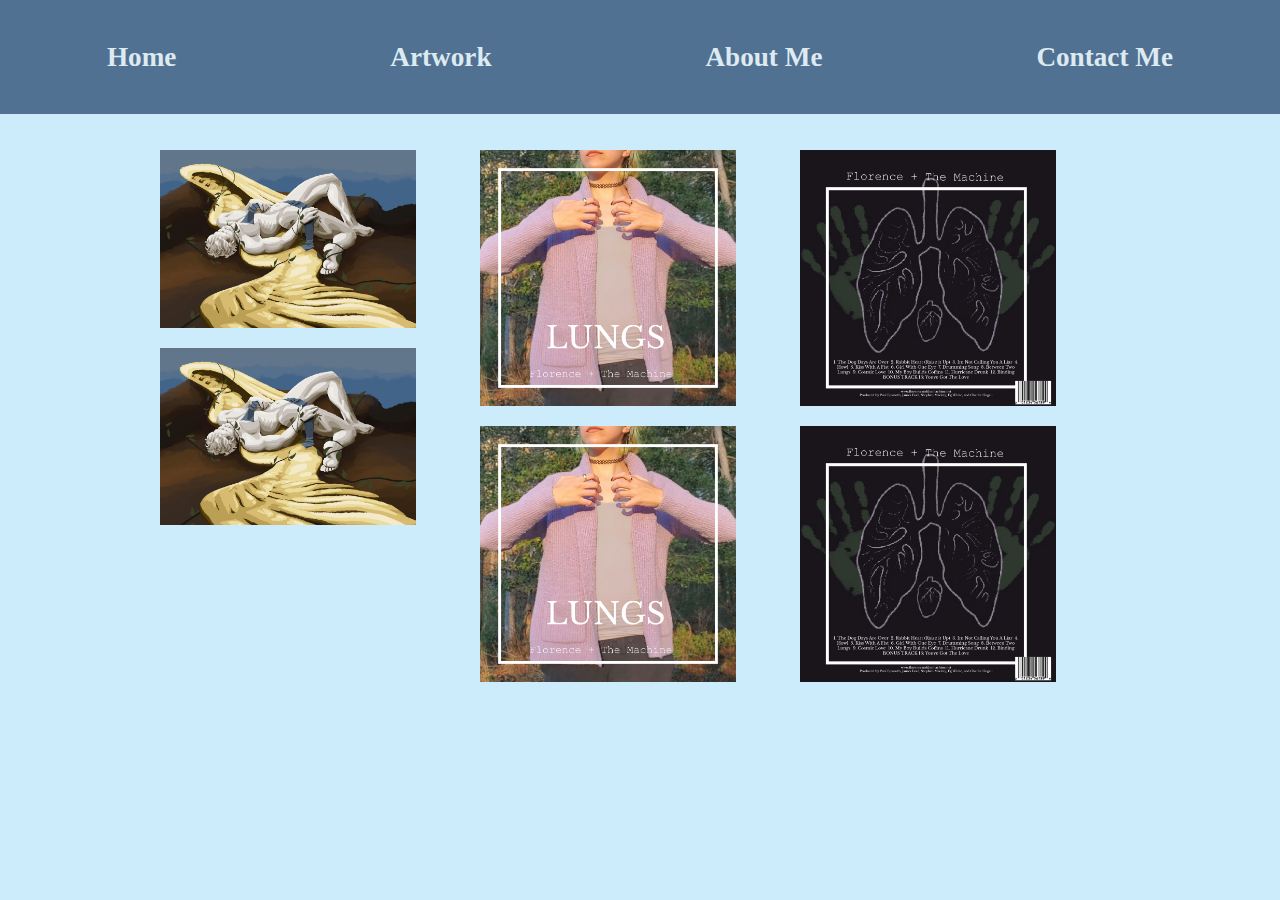
==== artwork.html @ 810c0e7c "add page" ====
<html>
    <head>
      <meta name="viewport" content="width=device-width, initial-scale=1">
      <script src="https://ajax.googleapis.com/ajax/libs/jquery/3.5.1/jquery.min.js"></script>
        <title>Mias Portfolio</title>
        <link rel="stylesheet" href="https://cdnjs.cloudflare.com/ajax/libs/animate.css/4.1.1/animate.min.css"/>
        <link rel="stylesheet" href="styles.css">
      
    </head>

<body>

    <!--Navigation bar-->
<div id="nav-placeholder"></div>
<script>
  $.get("nav.html", function(data){
      $("#nav-placeholder").replaceWith(data);
  });
</script>
<!--end of Navigation bar-->

<div id="container">
    <div class="top_spacer"></div>

 <div class="row">
    <div class="column">
         <div class="box-wrapper box1 hovereffect">
              <img class="art_img" src="assets/Fallen-Devil.jpg">
         </div>  
         <div class="box-wrapper box1 hovereffect">
          <a href="artwork.html"><img class="art_img" src="assets/Fallen-Devil.jpg"></a>
         </div>  
    </div>

    <div class="column">
         <div class="box-wrapper box2 hovereffect">
              <img class="art_img" src="assets/ACF.jpg">
         </div>  
         <div class="box-wrapper box2 hovereffect">
          <img class="art_img" src="assets/ACF.jpg">
         </div> 
    </div> 

    <div class="column">
         <div class="box-wrapper box3 hovereffect">
              <img class="art_img" src="assets/ACB.jpg">
         </div> 
         <div class="box-wrapper box3 hovereffect">
          <img class="art_img" src="assets/ACB.jpg">
         </div> 
    </div>
 </div>


</body>
</html>
---- styles.css ----
body, html {
  height: 100%;
  margin: 0;
  background: #cdecfb;
  background-size: cover;
  -webkit-background-size: cover;
  -moz-background-size: cover;
  -o-backround-size: cover;
}

h1 {
  position: relative;
  padding: 0;
  margin: 0;
  font-family: "Raleway", sans-serif;
  font-weight: 300;
  font-size: 40px;
  color: #080808;
  -webkit-transition: all 0.4s ease 0s;
  -o-transition: all 0.4s ease 0s;
  transition: all 0.4s ease 0s;
}

h1 span {
  display: block;
  font-size: 0.5em;
  line-height: 1.3;
}
h1 em {
  font-style: normal;
  font-weight: 600;
}

h3 {
  font-family: "Raleway", sans-serif;
}

p {
  font-family: "Raleway", sans-serif;
  font-size: 15px;
  color: rgb(46, 53, 53);
}
/* Style 8
   ----------------------------- */
   .eight h3 {
    text-align:center;
    color: #28659a;
    text-transform:capitalize;
    font-size:15px; letter-spacing:1px;
    
    display: grid;
    grid-template-columns: .25fr auto .25fr;
    grid-template-rows: 10px 0;
    grid-gap: 5px;
  }
  
  .eight h3:after,.eight h3:before {
    content: " ";
    display: block;
    border-bottom: 2px solid #28659a;
    background-color:#cdecfb;
  }

/* Style 9
   ----------------------------- */
   .nine h1 {
    text-align:center; 
    font-size:50px; 
    text-transform:uppercase; 
    color:#3b5e7d; 
    letter-spacing:1px;
    font-family:"Playfair Display", serif; 
    font-weight:400;
  }
  .nine h1 span {
    margin-top: 5px;
      font-size:28px; 
      color:#383562; 
      word-spacing:1px; 
      font-weight:normal; 
      letter-spacing:2px;
      text-transform: uppercase; 
      font-family:"Raleway", sans-serif; 
      font-weight:500;
  
      display: grid;
      grid-template-columns: 1fr max-content 1fr;
      grid-template-rows: 27px 0;
      grid-gap: 20px;
      align-items: center;
  }
  
  .nine h1 span:after,.nine h1 span:before {
      content: " ";
      display: block;
      border-bottom: 1px solid rgb(67, 100, 133);
      border-top: 1px solid rgb(67, 100, 133);
      height: 5px;
    background-color:#cdecfb;
  }
 /* end of style 9 */

#container {
  width: 960px;
  margin: auto;
}

/* 3 equal columns not in use */
.column {
  float: left;
  width: 33.33%;

  
}

/* Clear floats after the columns not in use */
.row:after {
  content: "";
  display: table;
  clear: both;
}

/* Responsive layout - when the screen is less than 600px wide, make the three columns stack on top of each other instead of next to each other not in use */
@media screen and (max-width: 600px) {
  .column {
    width: 100%;
  }
} 

/* start of nav */
nav{
  display: inline-block;
  margin: auto;
  position: fixed;
  width: 100%;
  top:0;
  z-index:10;
  font-family: Cambria, Cochin, Georgia, Times, 'Times New Roman', serif;
  font-weight: 600;
  text-transform: capitalize;
  background-color: rgb(67, 100, 133);
  opacity: 90%;
}
nav ul {
  padding:0;
  display:flex;
}
nav li {
  margin-left: auto;
  margin-right: auto;
  list-style-type: none;
  padding: 2%;
  font-size: 1.7em;
}
nav li a {
  color:rgb(239, 250, 252);
  font-weight: 600;
  opacity: 0.9;
  text-decoration: none;
  transition: .3s;
}
nav li a:hover {
  color:#7bc2e0;
  opacity: 1;
  text-decoration: none;
}
/* end of nav */


.icon {
  width: 15%;
  padding-bottom: 15px;
}
.page-title {
  color: rgb(58, 70, 130);
  text-align: center;
  padding-top: 150px;
  height: 350px;
  width: 100%;
}

.hero {
width: 960px;
height: 300px;
padding: 20px 0 20px 0;
}

img:hover {
  -webkit-filter: drop-shadow(0 1px 1px rgba(0, 0, 0, 0.2)); /* Chrome, Safari, Opera */
  filter: drop-shadow(0 1px 1px rgba(0, 0, 0, 0.2));
}

/* styling for links */
a:link {
  color:rgb(239, 250, 252);
}
a:hover {
  color: rgb(127, 246, 255);
}
/* end of link styling */

.center {
  display: block;
  margin-left: auto;
  margin-right: auto;
  width: 20%;
}

.art_img {
  width: 80%;
  padding-bottom: 20px;
}

.descript {
  text-align: center;
  padding-top: 20px;
}

.face {
  width: 300px;
}

.textwrap {
  float: right;
  margin: 10px;
}

.top_spacer {
  padding-top: 150px;
}
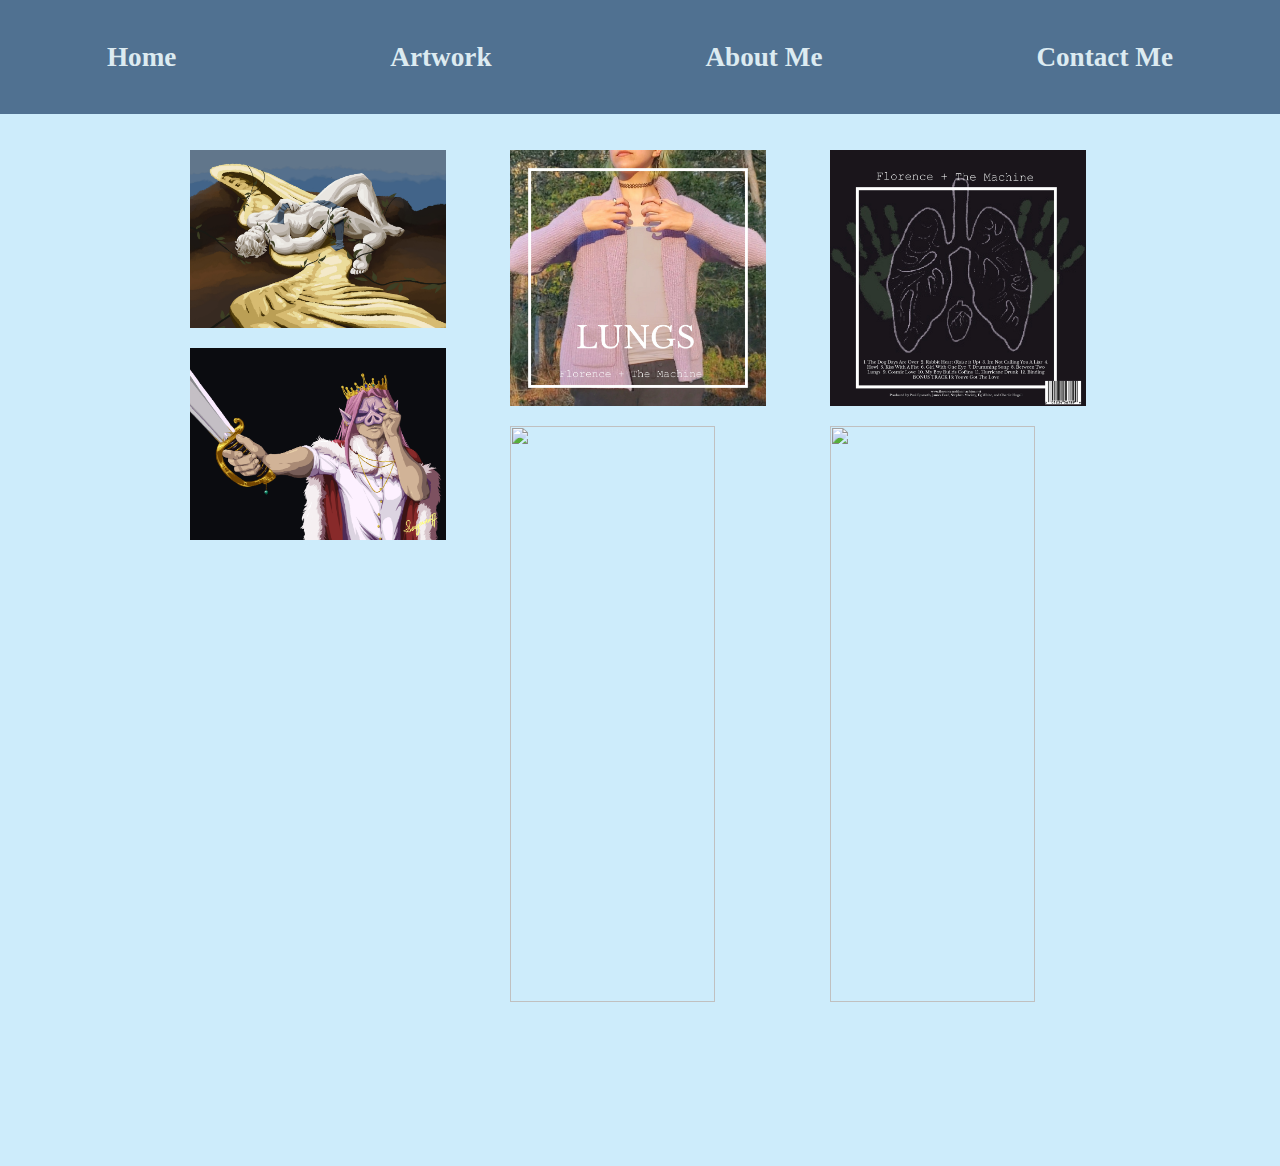
==== commit 43288098: "Saves" ====
--- a/artwork.html
+++ b/artwork.html
@@ -28,7 +28,7 @@
               <img class="art_img" src="assets/Fallen-Devil.jpg">
          </div>  
          <div class="box-wrapper box1 hovereffect">
-          <a href="artwork.html"><img class="art_img" src="assets/Fallen-Devil.jpg"></a>
+          <img class="art_img" src="assets/Techno!.jpg">
          </div>  
     </div>
 
@@ -37,7 +37,7 @@
               <img class="art_img" src="assets/ACF.jpg">
          </div>  
          <div class="box-wrapper box2 hovereffect">
-          <img class="art_img" src="assets/ACF.jpg">
+          <img class="art_img" src="assets/DDP1.svg">
          </div> 
     </div> 
 
@@ -46,7 +46,7 @@
               <img class="art_img" src="assets/ACB.jpg">
          </div> 
          <div class="box-wrapper box3 hovereffect">
-          <img class="art_img" src="assets/ACB.jpg">
+          <img class="art_img" src="assets/DDP2.svg">
          </div> 
     </div>
  </div>
--- a/styles.css
+++ b/styles.css
@@ -37,7 +37,7 @@
 
 p {
   font-family: "Raleway", sans-serif;
-  font-size: 15px;
+  font-size: 20px;
   color: rgb(46, 53, 53);
 }
 /* Style 8
@@ -46,7 +46,7 @@
     text-align:center;
     color: #28659a;
     text-transform:capitalize;
-    font-size:15px; letter-spacing:1px;
+    font-size:28px; letter-spacing:1px;
     
     display: grid;
     grid-template-columns: .25fr auto .25fr;
@@ -209,6 +209,7 @@
 .art_img {
   width: 80%;
   padding-bottom: 20px;
+  padding-left: 30px;
 }
 
 .descript {
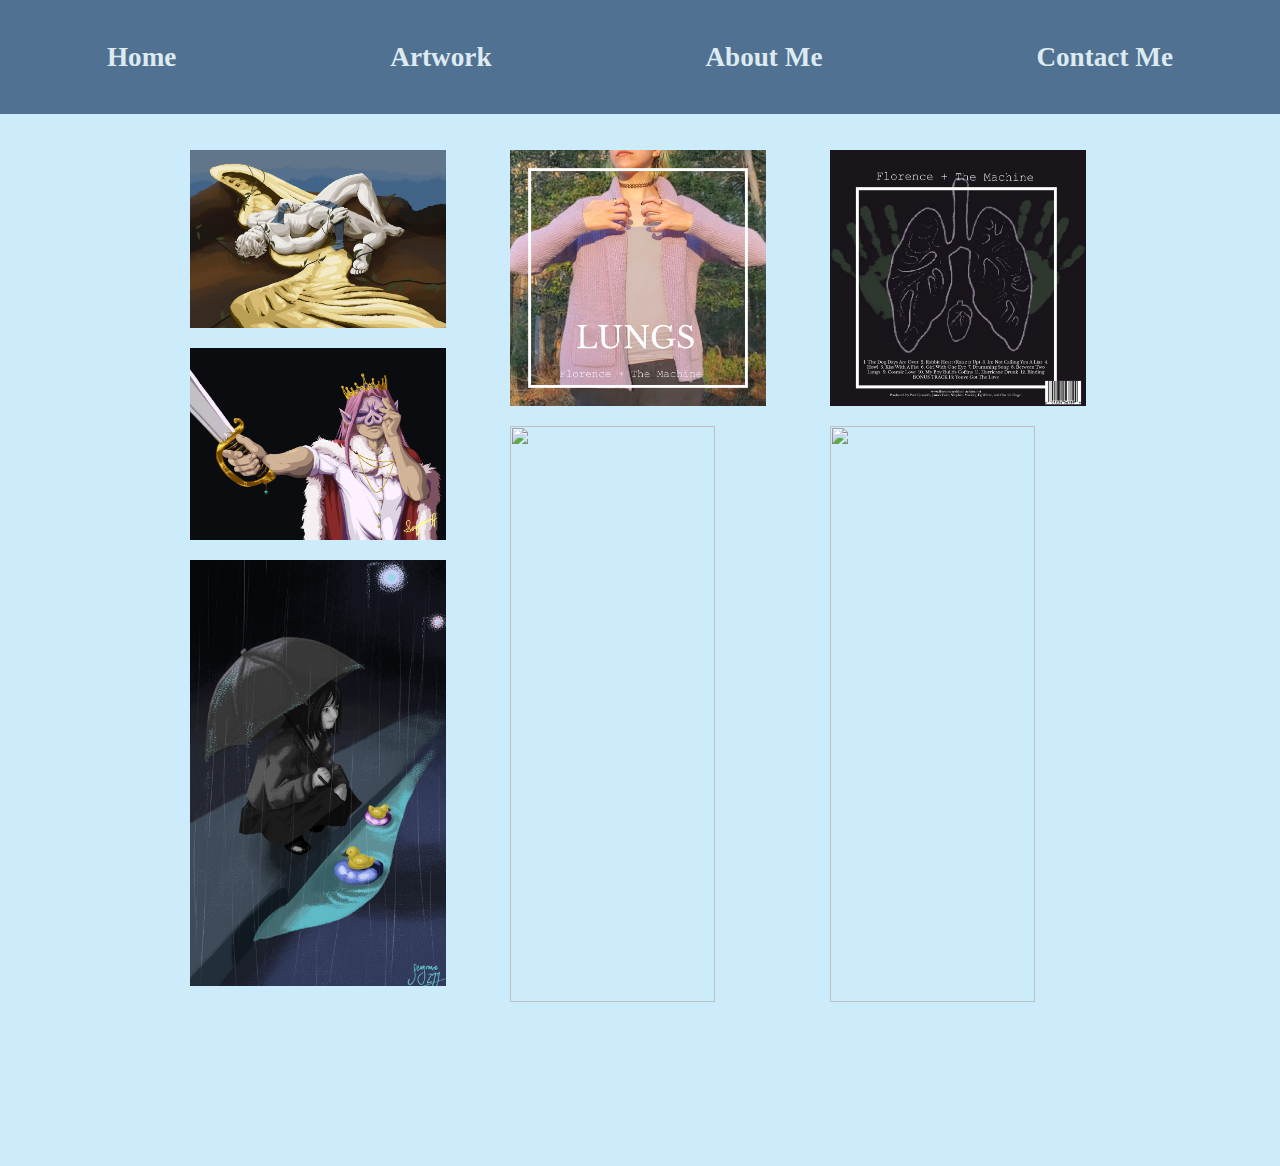
==== commit 63d18708: "fixes" ====
--- a/artwork.html
+++ b/artwork.html
@@ -30,6 +30,9 @@
          <div class="box-wrapper box1 hovereffect">
           <img class="art_img" src="assets/Techno!.jpg">
          </div>  
+         <div class="box-wrapper box1 hovereffect">
+            <img class="art_img" src="assets/Down-the-Drain.jpg">
+           </div>  
     </div>
 
     <div class="column">
--- a/styles.css
+++ b/styles.css
@@ -38,7 +38,7 @@
 p {
   font-family: "Raleway", sans-serif;
   font-size: 20px;
-  color: rgb(46, 53, 53);
+  color: rgb(94, 119, 138);
 }
 /* Style 8
    ----------------------------- */
@@ -186,8 +186,8 @@
 }
 
 img:hover {
-  -webkit-filter: drop-shadow(0 1px 1px rgba(0, 0, 0, 0.2)); /* Chrome, Safari, Opera */
-  filter: drop-shadow(0 1px 1px rgba(0, 0, 0, 0.2));
+  -webkit-filter: drop-shadow(0 5px 5px rgba(0, 0, 0, 0.2)); /* Chrome, Safari, Opera */
+  filter: drop-shadow(0 5px 5px rgba(0, 0, 0, 0.2));
 }
 
 /* styling for links */
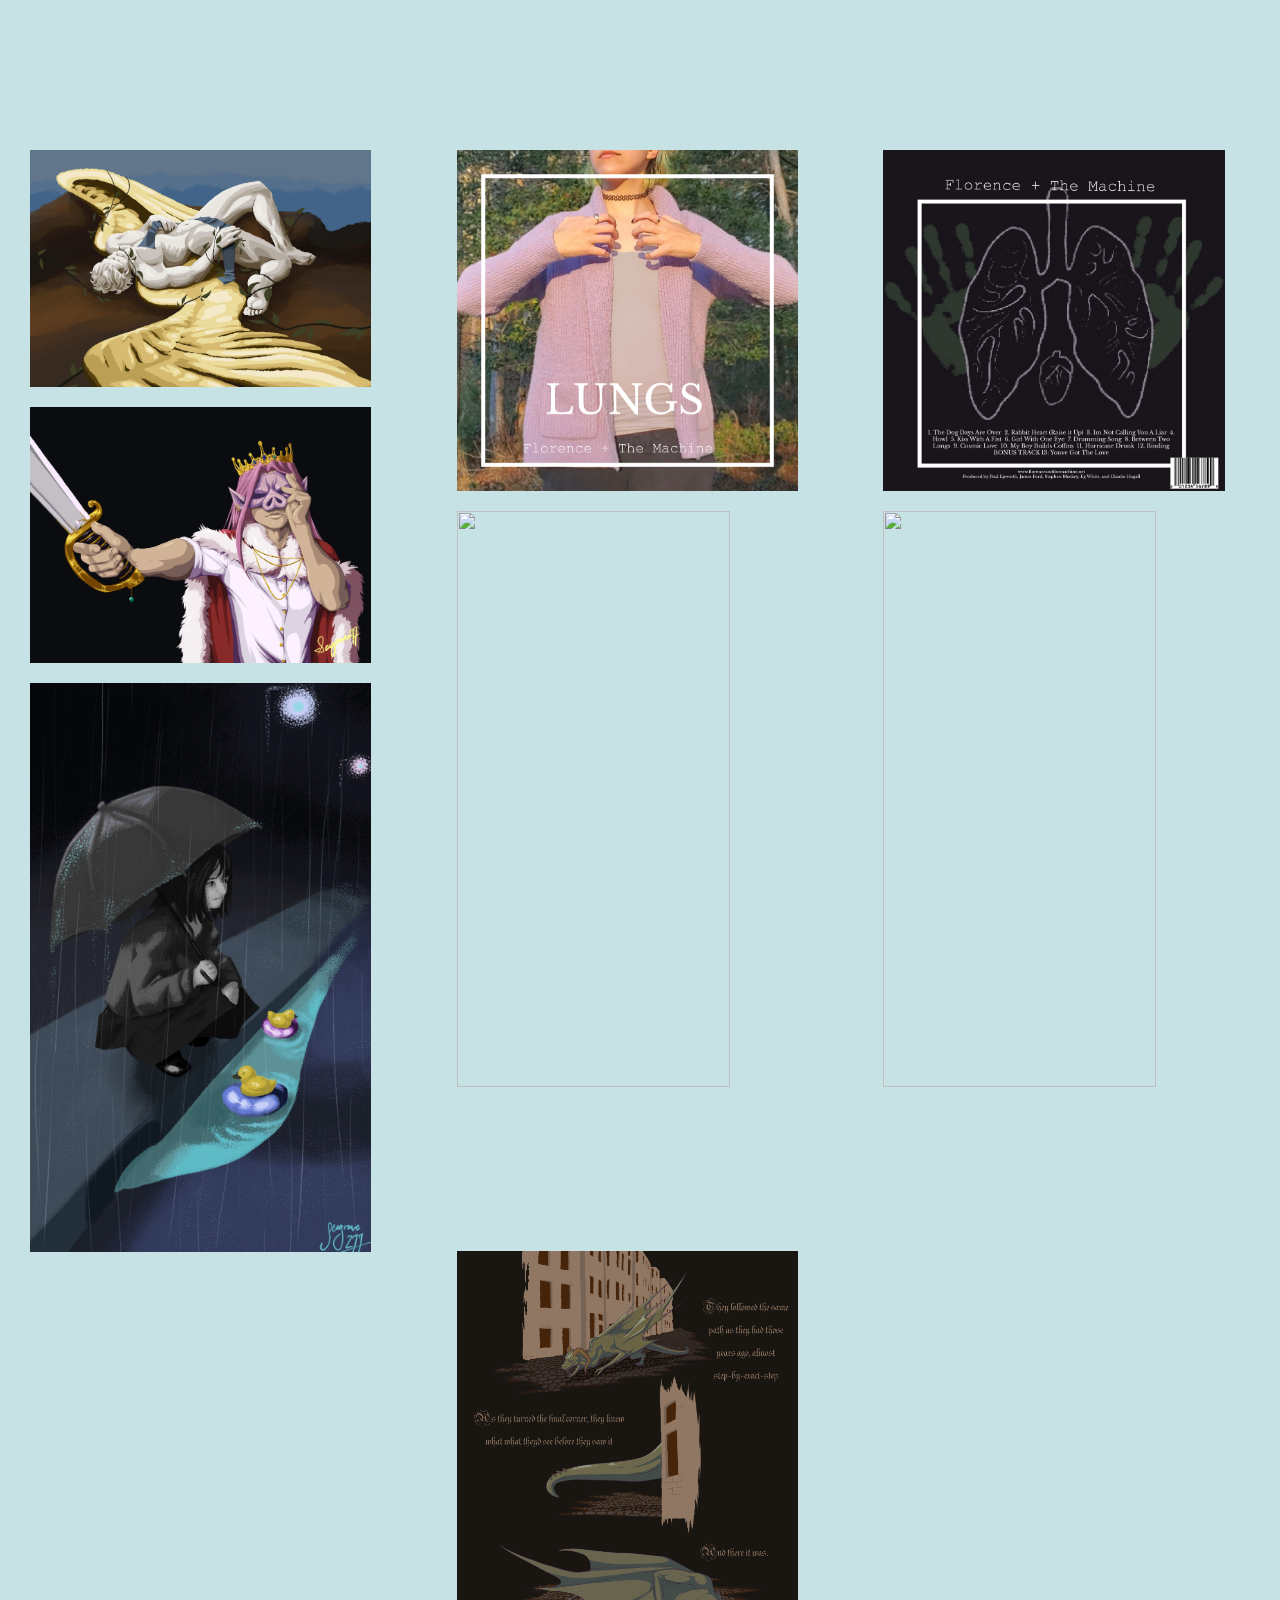
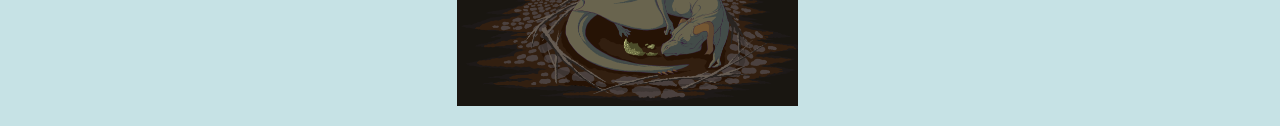
==== commit 555920b4: ":)" ====
--- a/artwork.html
+++ b/artwork.html
@@ -23,7 +23,7 @@
     <div class="top_spacer"></div>
 
  <div class="row">
-    <div class="column">
+    <div class="column1">
          <div class="box-wrapper box1 hovereffect">
               <img class="art_img" src="assets/Fallen-Devil.jpg">
          </div>  
@@ -35,16 +35,19 @@
            </div>  
     </div>
 
-    <div class="column">
+    <div class="column1">
          <div class="box-wrapper box2 hovereffect">
               <img class="art_img" src="assets/ACF.jpg">
          </div>  
          <div class="box-wrapper box2 hovereffect">
           <img class="art_img" src="assets/DDP1.svg">
          </div> 
+         <div class="box-wrapper box2 hovereffect">
+          <img class="art_img" src="assets/Final.jpg">
+         </div> 
     </div> 
 
-    <div class="column">
+    <div class="column1">
          <div class="box-wrapper box3 hovereffect">
               <img class="art_img" src="assets/ACB.jpg">
          </div> 
@@ -53,7 +56,5 @@
          </div> 
     </div>
  </div>
-
-
 </body>
 </html>--- a/styles.css
+++ b/styles.css
@@ -1,7 +1,7 @@
 body, html {
   height: 100%;
   margin: 0;
-  background: #cdecfb;
+  background: #c6e2e5;
   background-size: cover;
   -webkit-background-size: cover;
   -moz-background-size: cover;
@@ -40,6 +40,7 @@
   font-size: 20px;
   color: rgb(94, 119, 138);
 }
+
 /* Style 8
    ----------------------------- */
    .eight h3 {
@@ -58,7 +59,7 @@
     content: " ";
     display: block;
     border-bottom: 2px solid #28659a;
-    background-color:#cdecfb;
+    background-color:#c6e2e5;
   }
 
 /* Style 9
@@ -96,21 +97,24 @@
       border-bottom: 1px solid rgb(67, 100, 133);
       border-top: 1px solid rgb(67, 100, 133);
       height: 5px;
-    background-color:#cdecfb;
+    background-color:#c6e2e5;
   }
  /* end of style 9 */
 
 #container {
-  width: 960px;
+  width: 100vw;
   margin: auto;
 }
 
 /* 3 equal columns not in use */
 .column {
+  float: right;
+  width: 33.33%;
+}
+
+.column1 {
   float: left;
   width: 33.33%;
-
-  
 }
 
 /* Clear floats after the columns not in use */
@@ -125,6 +129,44 @@
   .column {
     width: 100%;
   }
+  ul{
+    width: 100vw;
+    font-size: 10px;
+  }
+.nine {
+  display: flex;
+  align-items: center;
+  justify-content: center;
+  flex-direction: column;
+  width: 100vw;
+}
+.eight {
+  display: flex;
+  align-items: center;
+  justify-content: center;
+  flex-direction: column;
+  width: 100vw;
+}
+.descript {
+  display: flex;
+  align-items: center;
+  justify-content: center;
+  flex-direction: column;
+  width: 100vw;
+}
+.about {
+  display: flex;
+  align-items: center;
+  justify-content: center;
+  flex-direction: column;
+  width: 90vw;
+  text-align: center;
+  padding-left: 5vw;
+}
+.about_paragraph {
+  text-align: center;
+}
+
 } 
 
 /* start of nav */
@@ -168,7 +210,7 @@
 
 
 .icon {
-  width: 15%;
+  width: 10%;
   padding-bottom: 15px;
 }
 .page-title {
@@ -180,9 +222,8 @@
 }
 
 .hero {
-width: 960px;
-height: 300px;
-padding: 20px 0 20px 0;
+width: 100vw;
+padding: 0px 0 20px 0;
 }
 
 img:hover {
@@ -203,7 +244,7 @@
   display: block;
   margin-left: auto;
   margin-right: auto;
-  width: 20%;
+  width: 15%;
 }
 
 .art_img {
@@ -214,11 +255,12 @@
 
 .descript {
   text-align: center;
-  padding-top: 20px;
+  padding-top: 1vw;
 }
 
 .face {
   width: 300px;
+  padding-right: 5vw;
 }
 
 .textwrap {
@@ -228,4 +270,13 @@
 
 .top_spacer {
   padding-top: 150px;
+}
+
+.about_paragraph {
+  padding-top: 5vw;
+  text-align: center;
+}
+
+.rat {
+  width: 5vw;
 }